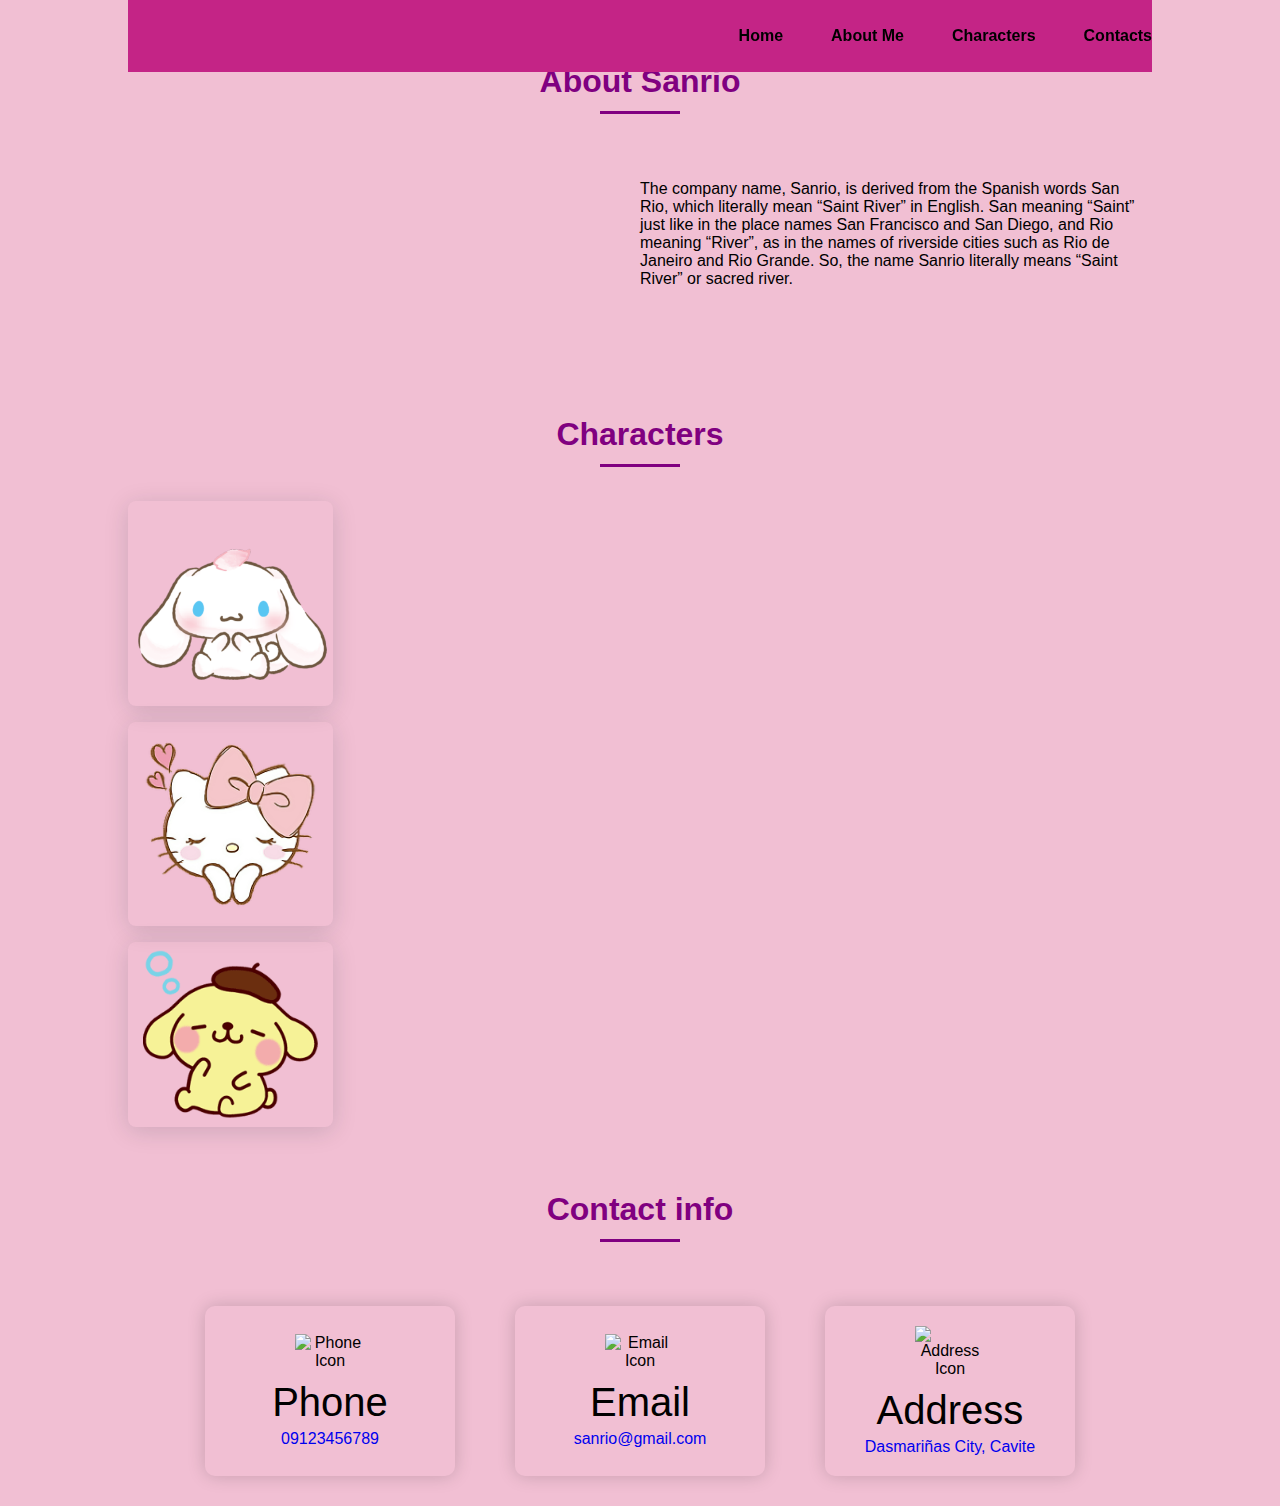
==== Activity 1/index.html @ 6ce79569 "Activity 1" ====
<!DOCTYPE html>
<html lang="en">
    <head>
        <meta charset="UTF-8">
        <meta name="viewport" content="width=device-width, initial-scale=1.0">
        <link rel="stylesheet" href="index.css">

        <!-- =====BOX ICONS===== -->
        <link href='https://cdn.jsdelivr.net/npm/boxicons@2.0.5/css/boxicons.min.css' rel='stylesheet'>
        <link rel="stylesheet" href="https://cdn.jsdelivr.net/npm/boxicons@2.0.7/css/boxicons.min.css">


        <title>Alyssa Manuel</title>
       
    </head> 
    <body>
        <!--===== HEADER =====-->
        <header class="l-header">
            <nav class="nav bd-grid">
                <div>
                    <!-- <img src="images\loggg.png" class="navbar-logo " > -->
                </div>

                <div class="nav__menu" id="nav-menu">
                    <ul class="nav__list">
                        <li class="nav__item"><a href="#home" class="nav__link "  >Home </a></li>
                        <li class="nav__item"><a href="#about" class="nav__link">About Me</a></li>
                        <li class="nav__item"><a href="#work" class="nav__link">Characters</a></li>
                        <li class="nav__item"><a href="#contact" class="nav__link">Contacts</a></li>
                    </ul>
                </div>

                <div class="nav__toggle" id="nav-toggle">
                    <i class='bx bx-menu'></i>
                </div>
            </nav>
        </header>

        <main class="l-main">
            <!--===== HOME =====-->
            <section class="home bd-grid" id="home">
                <div class="home__data">
                    <h1 class="home__title">Hi,<br>We are the <span class="home__title-color">San Rio</span><br> Characters</h1>
                    
                    <a class="button stroke smoothscroll" href="#about" title="">More About the Characters</a>
                </div>

                <div class="home__social">
                    
                </div>

                <div class="home__img">
                    
                    <image class="home__blob-img" x="50" y="60" href="images\sanr.png"/>
                        
                    
                </div>
            </section>

            <!--===== ABOUT =====-->
            <section class="about section " id="about">
                <h2 class="section-title">About Sanrio</h2>

                <div class="about__container bd-grid">
                    <div class="about__img">
                        <img src="images\img.jpg" alt="">
                    </div>
                    
                    <div>
                        <p class="about__text">The company name, Sanrio, is derived from the Spanish words San Rio, which literally mean “Saint River” in English. San meaning “Saint” just like in the place names San Francisco and San Diego, and Rio meaning “River”, as in the names of riverside cities such as Rio de Janeiro and Rio Grande. So, the name Sanrio literally means “Saint River” or sacred river.

                        </p>           
                    </div>                                   
                </div>
            </section>

            <!--===== WORK =====-->
            <section class="work section" id="work">
                <h2 class="section-title">Characters</h2>

                <div class="character__container bd-grid">
                    <a href="" class="character__img">
                        <img src="images\cinnamon.png" alt="">
                    </a>
                    <a href="" class="character__img">
                        <img src="images\hk2.png" alt="">
                    </a>
                    <a href="" class="character__img">
                        <img src="images\pom.png" alt="">
                    </a>
                    
                </div>
            </section>

            <!--===== CONTACT =====-->
            <style>
                body {
                  margin: 0;
                  padding: 0;
                  display: flex;
                  justify-content: center;
                  align-items: center;
                  height: 100vh;
                }
            
                /* Your existing CSS styles */
                #contact {
                  display: flex;
                  justify-content: center;
                  align-items: center;
                  flex-direction: column;
                  max-width: 1200px;
                  margin: 0 auto;
                  width: 90%;
                }
            
                #contact .contact-items {
                  width: 100%;
                  display: flex;
                  justify-content: space-around; /* Adjust as needed */
                }
            
                #contact .contact-item {
                  width: 250px; /* Adjust the width as needed */
                  padding: 20px;
                  text-align: center;
                  border-radius: 10px;
                  margin: 30px;
                  display: flex;
                  justify-content: center;
                  align-items: center;
                  flex-direction: column;
                  box-shadow: 0px 0px 18px 0 #0000002c;
                  transition: 0.3s ease box-shadow;
                }
            
                #contact .contact-item:hover {
                  box-shadow: 0px 0px 5px 0 #0000002c;
                }
            
                #contact .icon {
                  width: 70px;
                  margin: 0 auto;
                  margin-bottom: 10px;
                }
            
                #contact .contact-info h1 {
                  font-size: 2.5rem;
                  font-weight: 500;
                  margin-bottom: 5px;
                }
            
                #contact .contact-info h2 {
                  font-size: 1.3rem;
                  line-height: 2rem;
                  font-weight: 500;
                }
              </style>
              <title>Contact Page</title>
            </head>
            <body>
              <section id="contact">
                <div class="contact container">
                  <div>
                    <h1 class="section-title">Contact <span>info</span></h1>
                  </div>
                  <div class="contact-items">
                    <div class="contact-item">
                      <div class="icon"><img src="https://cdn-icons-png.flaticon.com/512/3406/3406800.png" alt="Phone Icon"></div>
                      <div class="contact-info">
                        <h1>Phone</h1>
                        <a href="tel:09123456789">09123456789</a>
                      </div>
                    </div>
                    <div class="contact-item">
                      <div class="icon"><img src="https://cdn.icon-icons.com/icons2/3169/PNG/512/inbox_envelope_message_mail_icon_193570.png" alt="Email Icon"></div>
                      <div class="contact-info">
                        <h1>Email</h1>
                        <a href="mailto:alyssamanuel@sdca.edu.ph">sanrio@gmail.com</a>
                      </div>
                    </div>
                    <div class="contact-item">
                      <div class="icon"><img src="https://cdn-icons-png.flaticon.com/512/5558/5558769.png" alt="Address Icon"></div>
                      <div class="contact-info">
                        <h1>Address</h1>
                        <a href="https://www.google.com/maps/place/Windsor+Homes+Subdivision/@14.3235812,120.9687608,17z/data=!3m1!4b1!4m6!3m5!1s0x3397d50c2d811bc5:0x166281db2238e65e!8m2!3d14.3235812!4d120.9713357!16s%2Fg%2F11h71hsvd0?entry=ttu">Dasmariñas City, Cavite</a>
                      </div>
                    </div>
                  </div>
                </div>
              </section>
            </body>
            </html>

            
  
        <!--===== SCROLL REVEAL =====-->
        <script src="https://unpkg.com/scrollreveal"></script>

        <!--===== MAIN JS =====-->
        <script src="assets/js/main.js"></script>
    </body>
</html>
---- Activity 1/index.css ----
/*===== VARIABLES CSS =====*/
:root {
    --header-height: 3rem;
    --font-semi: 600;
  
    /*===== Colors =====*/
   
    --first-color: purple;
    --second-color: black;
    /*===== Fonts =====*/
    --body-font: 'Cambria', sans-serif;
    --big-font-size: 2rem;
    --h2-font-size: 1.25rem;
    --normal-font-size: .938rem;
    --smaller-font-size: .75rem;
    /*===== Margins =====*/
    --mb-2: 1rem;
    --mb-4: 2rem;
    --mb-5: 2.5rem;
    --mb-6: 3rem;
    /*===== z index =====*/
    --z-back: -10;
    --z-fixed: 100;
  }
  
  @media screen and (min-width: 968px) {
    :root {
      --big-font-size: 3.5rem;
      --h2-font-size: 2rem;
      --normal-font-size: 1rem;
      --smaller-font-size: .875rem;
    }
  }
  
  /*===== BASE =====*/
  *, ::before, ::after {
    box-sizing: border-box;
  }
  
  html {
    scroll-behavior: smooth;
  }
  
  body {
    margin: var(--header-height) 0 0 0;
    font-family: var(--body-font);
    font-size: var(--normal-font-size);
    background-color:rgb(241, 191, 211);
   
  }
  
  h1, h2, p {
    margin: 0;
  }
  
  ul {
    margin: 0;
    padding: 0;
    list-style: none;
  }
  
  a {
    text-decoration: none;
  }
  
  img {
    max-width: 100%;
    height: auto;
    display: block;
  }
  
  /*===== CLASS CSS ===== */
  .section-title {
    position: relative;
    font-size: var(--h2-font-size);
    color: var(--first-color);
    margin-top: var(--mb-2);
    margin-bottom: var(--mb-4);
    text-align: center;
  }
  
  .section-title::after {
    
    position: absolute;
    content: '';
    width: 64px;
    height: 0.18rem;
    left: 0;
    right: 0;
    margin: auto;
    top: 2rem;
    background-color: var(--first-color);
  }
  
  .section {
    padding-top: 3rem;
    padding-bottom: 2rem;
  }
  
  /*===== LAYOUT =====*/
  .bd-grid {
    max-width: 1024px;
    display: grid;
    margin-left: var(--mb-2);
    margin-right: var(--mb-2);
  }
  
  
  .l-header {
    width: 100%;
    position: fixed;
    top: 0;
    left: 0;
    z-index: var(--z-fixed);
    background: rgb(196, 36, 134)
    box-shadow: 0 1px 4px rgba(146, 161, 176, 0.15);
  }
  
  /*===== NAV =====*/
  .nav {
    height: var(--header-height);
    display: flex;
    justify-content: space-between;
    align-items: center;
    font-weight: var(--font-semi);
    background:rgb(196, 36, 134)
  }
  .navbar-logo {
    width: 100px; /* Set the width of the logo */
  }
  
  @media screen and (max-width: 767px) {
    .nav__menu {
      position: fixed;
      top: var(--header-height);
      right: -100%;
      width: 80%;
      height: 100%;
      padding: 2rem;
      background: rgb(196, 36, 134)
      transition:.5s;
    }
    
  }
  
  .nav__item {
    margin-bottom: var(--mb-4);
  }
  
  .nav__link {
    position: relative;
    color: #fff;
  }
  
  .nav__link:hover {
    position: relative;
  }
  
  .nav__link:hover::after {
    position: absolute;
    content: '';
    width: 100%;
    height: 0.18rem;
    left: 0;
    top: 2rem;
    background-color: var(--first-color);
  }
  
  .nav__logo {
    color: var(--second-color);
  }
  
  .nav__toggle {
    color: var(--second-color);
    font-size: 1.5rem;
    cursor: pointer;
  }
  
  /*Active menu*/
  .active::after {
    position: absolute;
    content: '';
    width: 100%;
    height: 0.18rem;
    left: 0;
    top: 2rem;
    background-color: var(--first-color);
  }
  
  /*=== Show menu ===*/
  .show {
    right: 0;
  }
  
  /*===== HOME =====*/
  .home {
    position: relative;
    row-gap: 5rem;
    padding: 4rem 0 5rem;
  }
  
  .home__data {
    align-self: center;
  }
  
  .button stroke smoothscroll .button:hover, .button stroke smoothscroll .button:focus {
      border-color: #cc005f;
  }
  
  .home__title {
    font-size: var(--big-font-size);
    margin-bottom: var(--mb-5);
  }
  
  .home__title-color {
    color: var(--first-color);
  }
  
  
  .home__img {
    position: absolute;
    right: 0;
    bottom: 0;
    width: 260px;
  }
  
  .home__blob {
    fill: var(--first-color);
  }
  
  .home__blob-img {
    width: 360px;
  }
  
  /*BUTTONS*/
  .button {
    display: inline-block;
    background-color: var(--first-color);
    color: #fff;
    padding: .75rem 2.5rem;
    font-weight: var(--font-semi);
    border-radius: .5rem;
    transition: .3s;
  }
  
  .button:hover {
    box-shadow: 0px 10px 36px rgba(0, 0, 0, 0.15);
  }
  
  /* ===== ABOUT =====*/
  .about__container {
    row-gap: 2rem;
    text-align: center;
  }
  
  .about__subtitle {
    margin-bottom: var(--mb-2);
  }
  
  .about__img {
    justify-self: center;
  }
  
  .about__img img {
    width: 200px;
    border-radius: .5rem;
  }
  
  
  /* ===== Characters =====*/
  .character__container {
    row-gap: 1rem;
    
  }
  
  .character__img {
    box-shadow: 0px 4px 25px rgba(14, 36, 49, 0.15);
    border-radius: .5rem;
    overflow: hidden;
    height: fit-content;
    width: 20%;
  }
  
  .character__img img {
    transition: 1s;
  }
  
  .character__img img:hover {
    transform: scale(1.1);
  }
  
  /* ===== CONTACT =====*/
  #contact {
    display: flex;
    justify-content: center;
    align-items: center;
    
  }
  
  #contact {
    flex-direction: column;
    max-width: 1200px;
    margin: 0 auto;
    width: 90%;
    
  }
  
  
  #contact .contact-items {
      /* max-width: 400px; */
      width: 100%;
  }
  #contact .contact-item {
      width: 80%;
      padding: 20px;
      text-align: center;
      border-radius: 10px;
      padding: 30px;
      margin: 30px;
      display: flex;
      justify-content: center;
      align-items: center;
      flex-direction: column;
      box-shadow: 0px 0px 18px 0 #0000002c;
      transition: 0.3s ease box-shadow;
  }
  #contact .contact-item:hover {
      box-shadow: 0px 0px 5px 0 #0000002c;
  }
  #contact .icon {
      width: 70px;
      margin: 0 auto;
      margin-bottom: 10px;
  }
  #contact .contact-info h1 {
      font-size: 2.5rem;
      font-weight: 500;
      margin-bottom: 5px;
  }
  #contact .contact-info h2 {
      font-size: 1.3rem;
      line-height: 2rem;
      font-weight: 500;
  }
  /* ===== FOOTER =====*/
  .footer {
    background-color: var(--first-color);
    color: #fff;
    text-align: center;
    font-weight: var(--font-semi);
    padding: 1rem 0;
  }
  
  .footer__title {
    font-size: 1rem;
    margin-bottom: 0.5rem;
  }
  
  .footer__social {
    margin-bottom: 0.5rem;
  }
  
  .footer__icon {
    font-size: 1rem;
    color: #fff;
    margin: 0 0.5rem;
  }
  
  .footer__copy {
    font-size: 0.8rem;
  }
  
  /* ===== MEDIA QUERIES=====*/
  @media screen and (max-width: 576px) {
    .home {
      row-gap: 2rem;
    }
    .home__img {
      width: 200px;
    }
  }
  
  @media screen and (min-width: 576px) {
    .home {
      padding: 4rem 0 2rem;
    }
    .home__social {
      padding-top: 0;
      padding-bottom: 2.5rem;
      flex-direction: row;
      align-self: flex-end;
    }
    .home__social-icon {
      margin-bottom: 0;
      margin-right: var(--mb-4);
    }
    .home__img {
      width: 300px;
      bottom: 25%;
    }
    .about__container {
      grid-template-columns: repeat(2, 1fr);
      align-items: center;
      text-align: initial;
    }
    .skills__container {
      grid-template-columns: .7fr;
      justify-content: center;
      column-gap: 1rem;
    }
    .work__container {
      grid-template-columns: repeat(2, 1fr);
      column-gap: 1rem;
      padding-top: 1rem;
    }
    .contact__form {
      width: 360px;
      padding-top: 2rem;
    }
    .contact__container {
      justify-items: center;
    }
  }
  
  @media screen and (min-width: 768px) {
    body {
      margin: 0;
    }
    .section {
      padding-top: 4rem;
      padding-bottom: 3rem;
    }
    .section-title {
      margin-bottom: var(--mb-6);
      
    }
    .section-title::after {
      width: 80px;
      top: 3rem;
    }
    .nav {
      height: calc(var(--header-height) + 1.5rem);
    }
    .nav__list {
      display: flex;
      padding-top: 0;
    }
    .nav__item {
      margin-left: var(--mb-6);
      margin-bottom: 0;
    }
    .nav__toggle {
      display: none;
    }
    .nav__link {
      color: var(--second-color);
    }
    .home {
      padding: 8rem 0 2rem;
    }
    .home__img {
      width: 400px;
      bottom: 10%;
    }
    .about__container {
      padding-top: 2rem;
    }
    .about__img img {
      width: 300px;
    }
    .skills__container {
      grid-template-columns: repeat(2, 1fr);
      column-gap: 2rem;
      align-items: center;
      text-align: initial;
    }
    .work__container {
      grid-template-columns: repeat(3, 1fr);
      column-gap: 2rem;
    }
  }
  
  @media screen and (min-width: 992px) {
    .bd-grid {
      margin-left: auto;
      margin-right: auto;
    }
    .home {
      padding: 10rem 0 2rem;
    }
    .home__img {
      width: 450px;
    }
  }
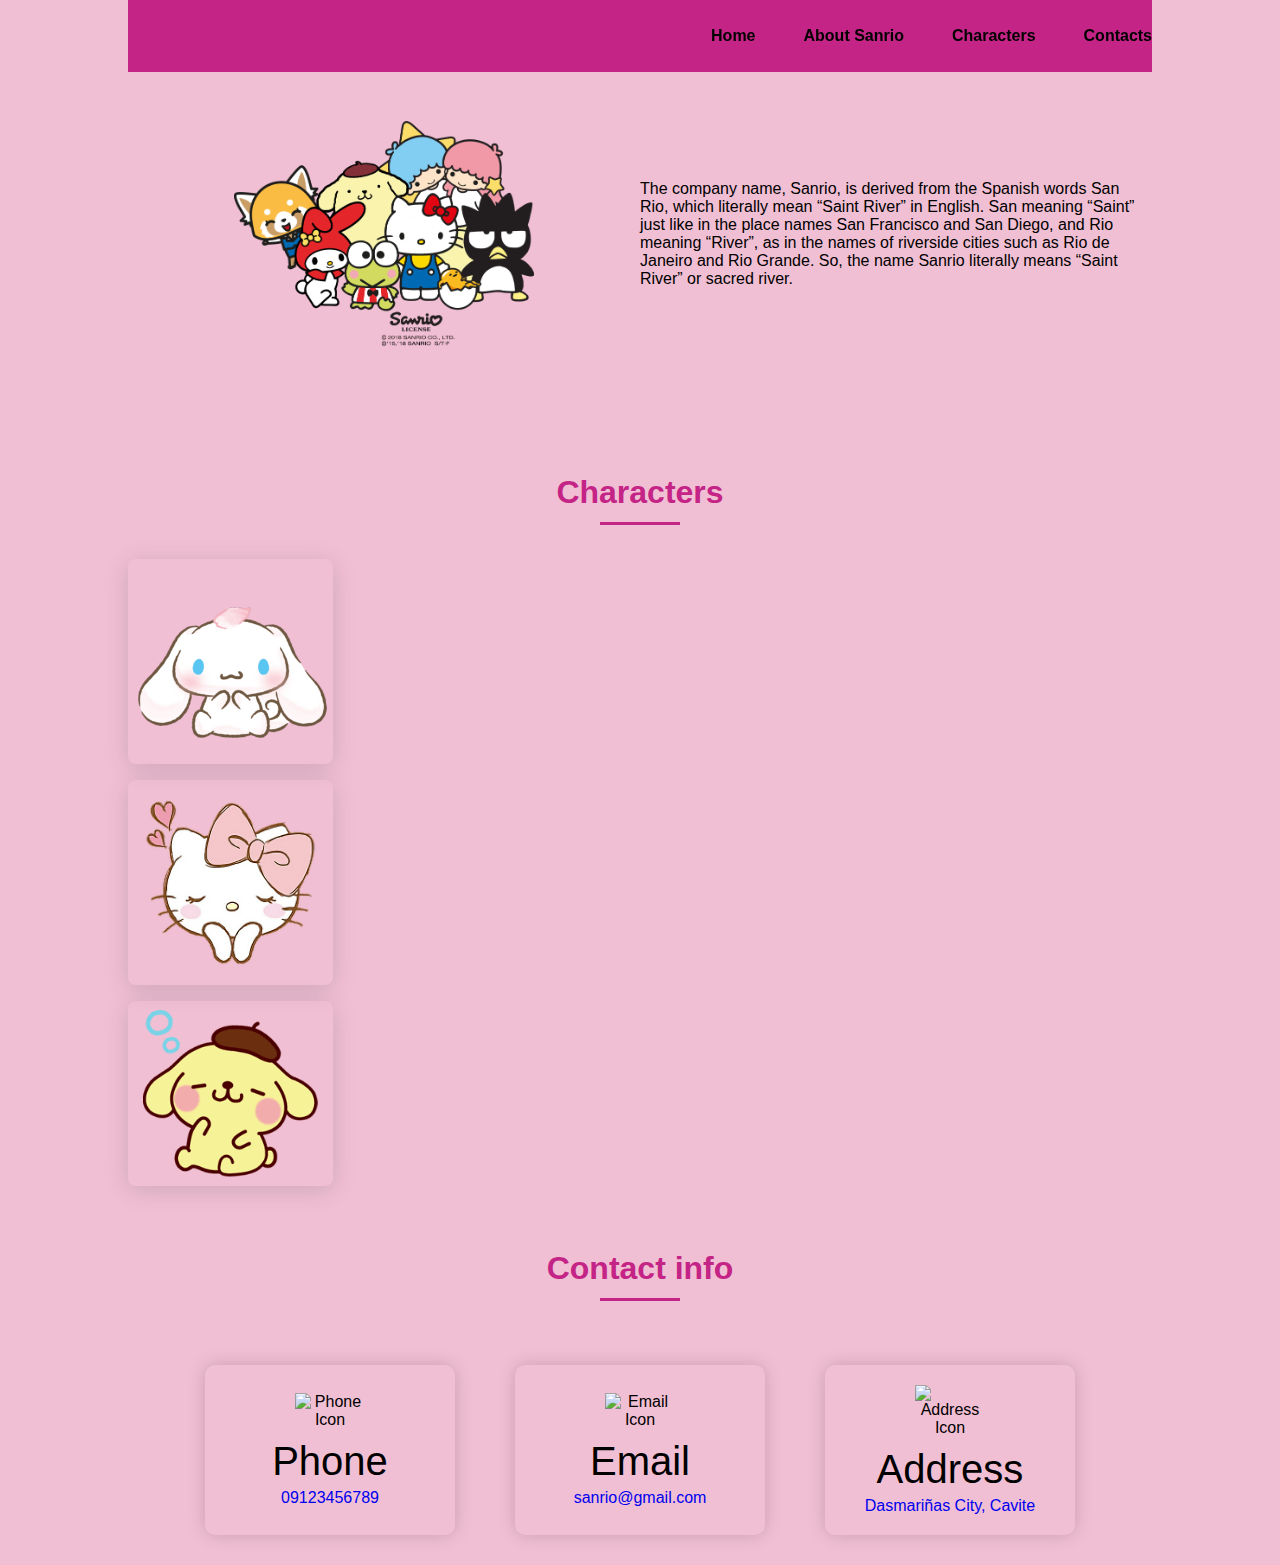
==== commit e7121b56: "second commit" ====
--- a/Activity 1/index.html
+++ b/Activity 1/index.html
@@ -24,7 +24,7 @@
                 <div class="nav__menu" id="nav-menu">
                     <ul class="nav__list">
                         <li class="nav__item"><a href="#home" class="nav__link "  >Home </a></li>
-                        <li class="nav__item"><a href="#about" class="nav__link">About Me</a></li>
+                        <li class="nav__item"><a href="#about" class="nav__link">About Sanrio</a></li>
                         <li class="nav__item"><a href="#work" class="nav__link">Characters</a></li>
                         <li class="nav__item"><a href="#contact" class="nav__link">Contacts</a></li>
                     </ul>
@@ -40,7 +40,7 @@
             <!--===== HOME =====-->
             <section class="home bd-grid" id="home">
                 <div class="home__data">
-                    <h1 class="home__title">Hi,<br>We are the <span class="home__title-color">San Rio</span><br> Characters</h1>
+                    <h1 class="home__title">Hi,<br>We are the <span class="home__title-color">Sanrio</span><br> Characters</h1>
                     
                     <a class="button stroke smoothscroll" href="#about" title="">More About the Characters</a>
                 </div>
@@ -50,11 +50,8 @@
                 </div>
 
                 <div class="home__img">
-                    
-                    <image class="home__blob-img" x="50" y="60" href="images\sanr.png"/>
-                        
-                    
-                </div>
+                  <img src="images\o-removebg-preview.png" alt="">
+              </div>
             </section>
 
             <!--===== ABOUT =====-->
@@ -63,7 +60,7 @@
 
                 <div class="about__container bd-grid">
                     <div class="about__img">
-                        <img src="images\img.jpg" alt="">
+                      <img src="images/sanr.png" alt="">
                     </div>
                     
                     <div>
@@ -74,7 +71,7 @@
                 </div>
             </section>
 
-            <!--===== WORK =====-->
+            <!--===== Character =====-->
             <section class="work section" id="work">
                 <h2 class="section-title">Characters</h2>
 
--- a/Activity 1/index.css
+++ b/Activity 1/index.css
@@ -6,7 +6,7 @@
   
     /*===== Colors =====*/
    
-    --first-color: purple;
+    --first-color:rgb(196, 36, 134);
     --second-color: black;
     /*===== Fonts =====*/
     --body-font: 'Cambria', sans-serif;
@@ -126,16 +126,13 @@
     font-weight: var(--font-semi);
     background:rgb(196, 36, 134)
   }
-  .navbar-logo {
-    width: 100px; /* Set the width of the logo */
-  }
   
   @media screen and (max-width: 767px) {
     .nav__menu {
       position: fixed;
       top: var(--header-height);
       right: -100%;
-      width: 80%;
+      width: 100%;
       height: 100%;
       padding: 2rem;
       background: rgb(196, 36, 134)
